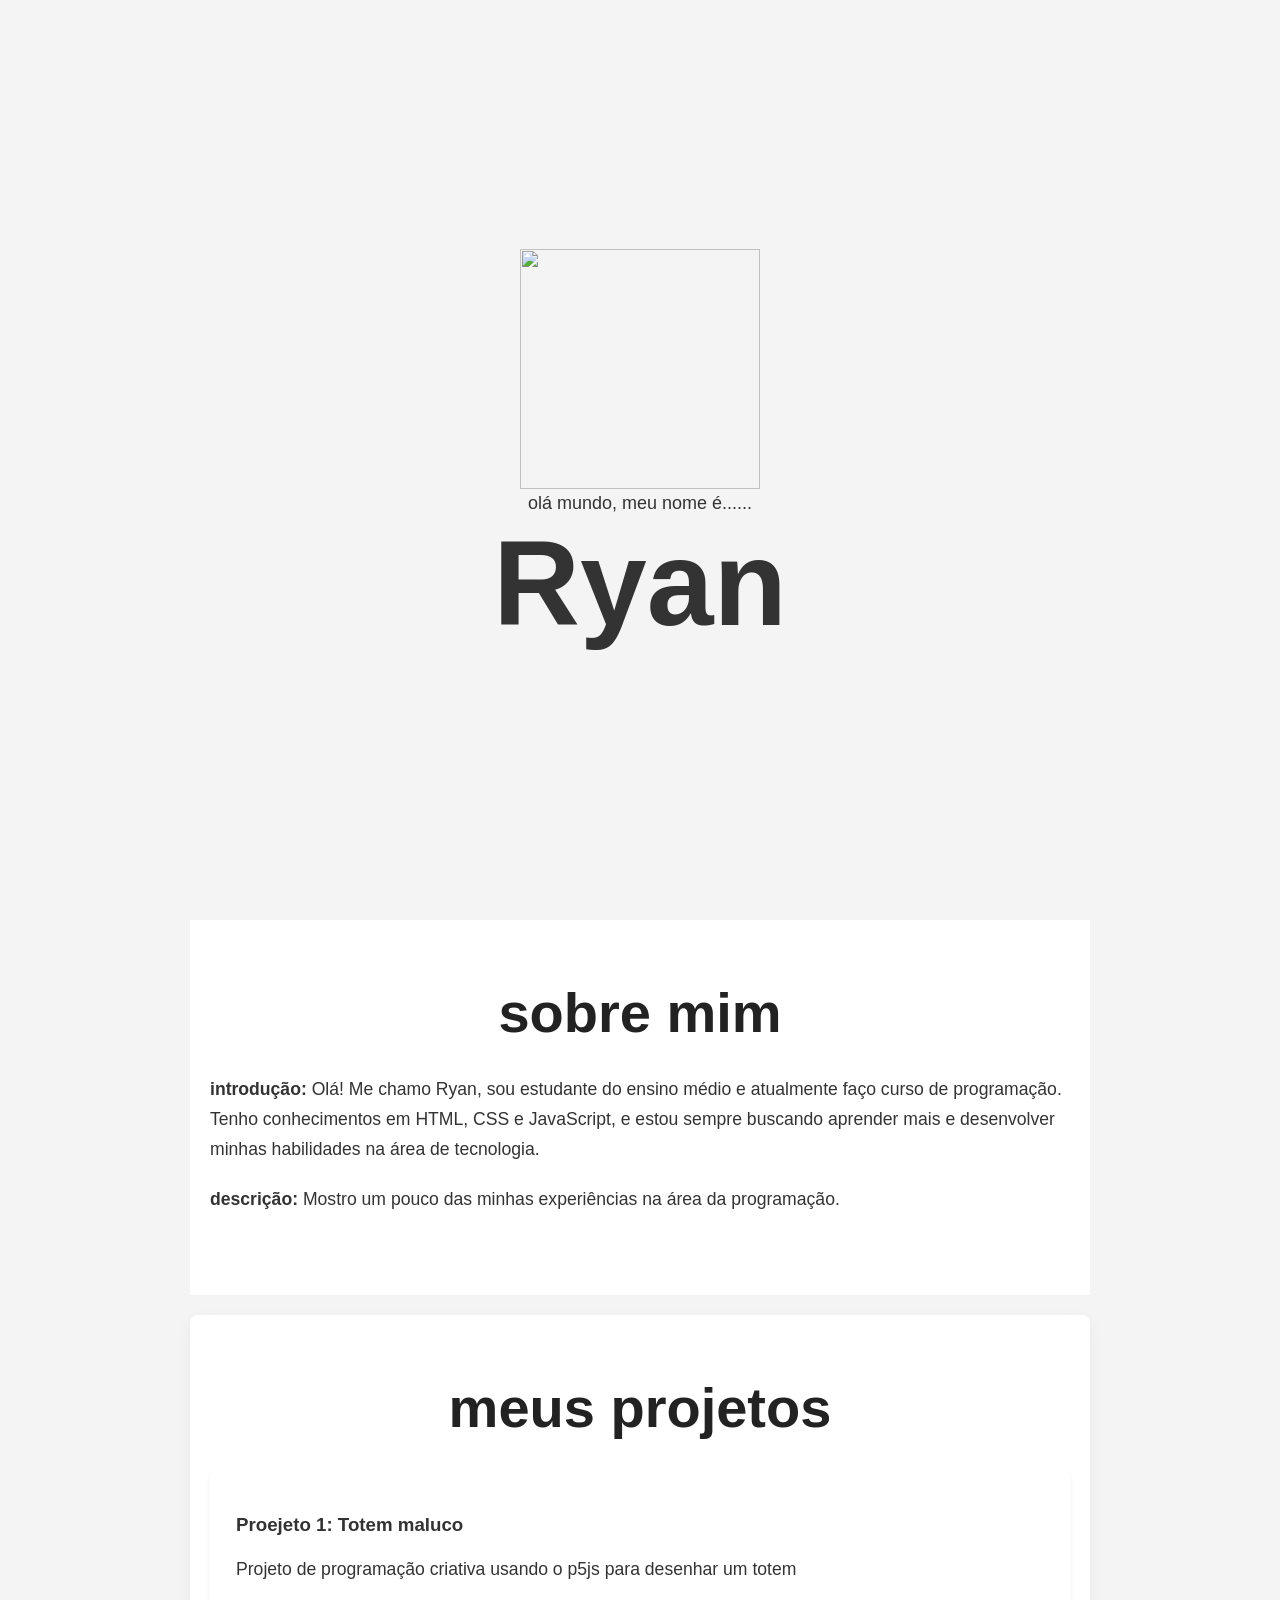
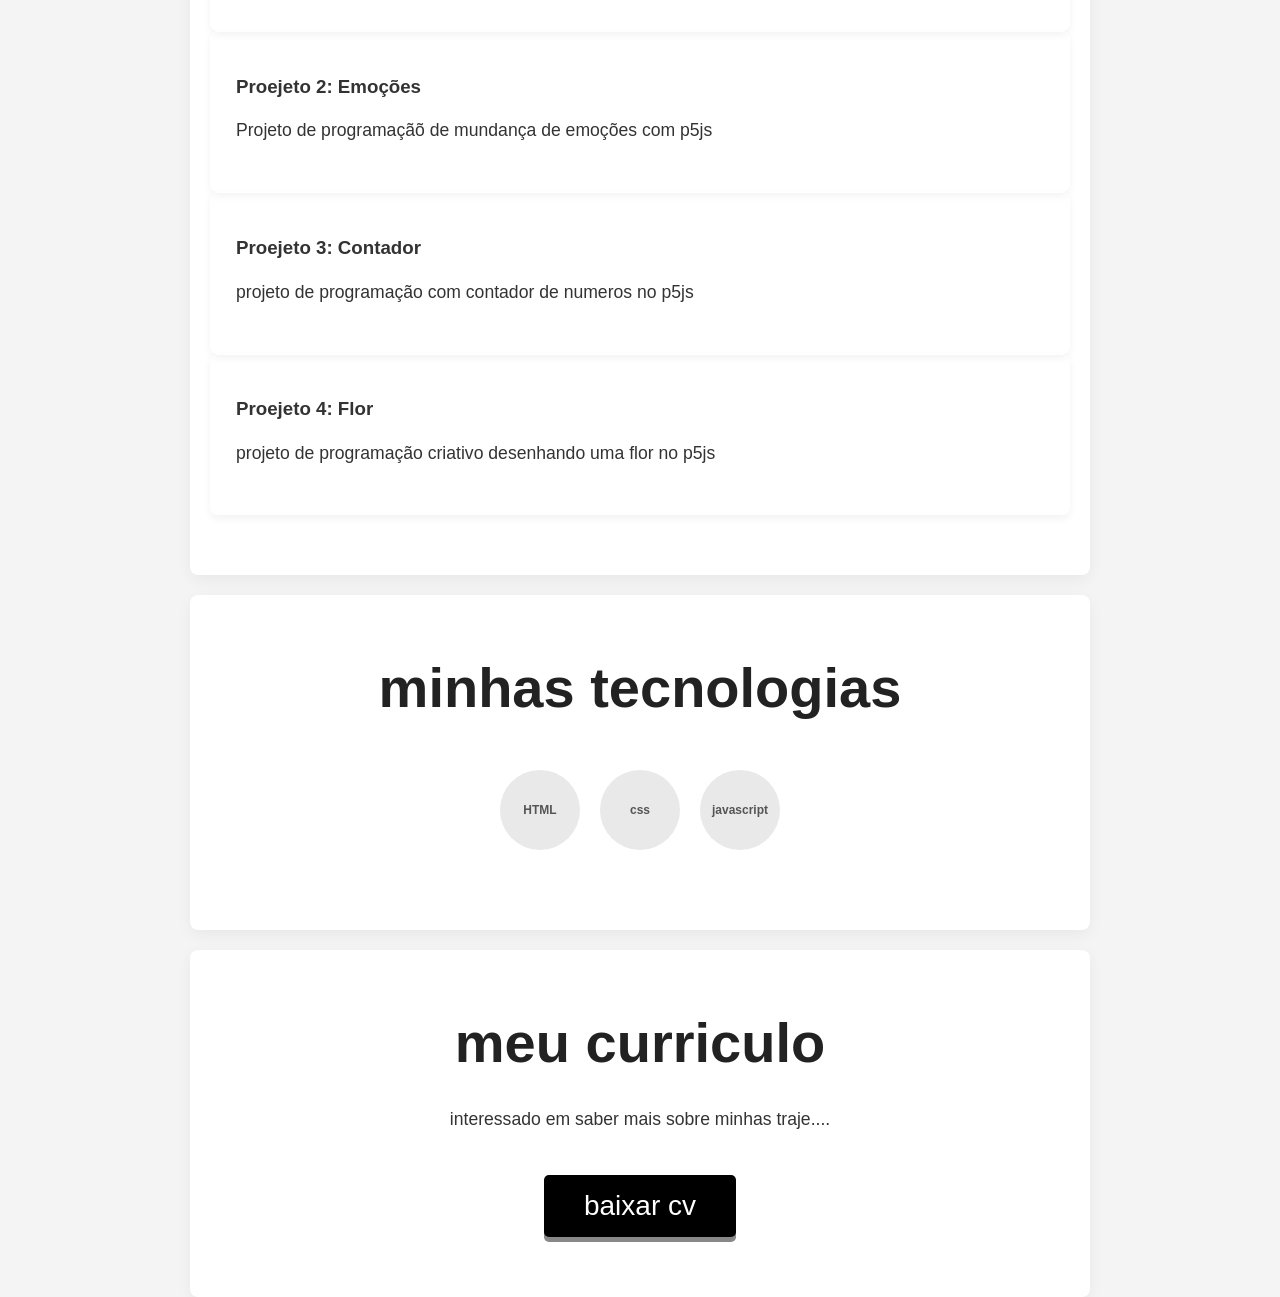
==== index.html @ 9ab0a65f "ajuste" ====
<!DOCTYPE html>
<html lang="pt-br">

<head>
    <meta charset="UTF-8">
    <meta name="viewport" content="width=device-width, initial-scale=1.0">
    <title>Document</title>
    <link rel="stylesheet" href="style.css">
</head>

<body>

    <header id="hero-wrapper">
        <div class="carta circular">
            <img
                src="https://blush.design/api/download?shareUri=clO6CoF9LjLqBUmb&c=Skin_0%7Eae5d29&w=800&h=800&fm=png" />
        </div>
        <p>olá mundo, meu nome é...... </p>
        <h1>Ryan</h1>
    </header>

    <main>
        <section class="content-section" id="sobre mim">
            <h2>sobre mim</h2>
            <p>
                <strong>introdução:</strong> Olá! Me chamo Ryan, sou estudante do ensino médio e atualmente faço curso
                de programação. Tenho conhecimentos em HTML, CSS e JavaScript, e estou sempre buscando aprender mais e
                desenvolver minhas habilidades na área de tecnologia.


            </p>

            <p>
                <strong>descrição:</strong> Mostro um pouco das minhas experiências na área da programação.

            </p>

        </section>




        <section class="content-section" id="projetos">
            <h2>meus projetos</h2>
            <div class="project-grid">

            </div>
        </section>

        <section class="content-section" id="tecnologias">
            <h2>minhas tecnologias</h2>

            <div class="tech-icons">
                <div class="tech-icon">HTML</div>
                <div class="tech-icon">css</div>
                <div class="tech-icon">javascript</div>



            </div>
        </section>

        <section class="content-section" id="curriculo">
            <h2>meu curriculo</h2>
            <p style="text-align: center;">interessado em saber mais sobre minhas traje....</p>
            <div class="cv-button-container">
                <a href="#" class="cv-button" download>baixar cv</a>
            </div>
        </section>

        <script src="script.js"></script>






    </main>


</body>

</html>
---- style.css ----
.content-section{
padding: 60px 20px;
max-width: 900p;
margin: 0 auto;
background-color: white;
}

*{
    box-sizing: border-box;
}

body{
    margin: o;
    font-family: "roboto", sans-serif;
    background-color: white;
    color: #333;
    padding: 0 20px;
}

main{
    width: 100%;
    padding-top: 20px;
}

@import url('https://fonts.googleapis.com/css2?family=Bebas+Neue&display=swap');
@import url('https://fonts.googleapis.com/css2?family=Roboto:wght@400;700&display=swap');

* {
    box-sizing: border-box;
}

body {
    margin: 0;
    font-family: 'Roboto', sans-serif;
    background-color: #f4f4f4;
    color: #333;
    padding: 0 20px;
}

#hero-wrapper {
    display: flex;
    flex-direction: column;
    justify-content: center;
    align-items: center;
    min-height: 100vh;
}

#hero-wrapper p {
    margin: 0;
    font-size: large;
}

#hero-wrapper h1 {
    font-size: 120px;
    font-family: "Bebas Neue", sans-serif;
    margin: 0;
}

#hero-wrapper img {
    width: 240px;
    height: 240px;
}

main {
    width: 100%;
    padding-top: 20px;
}

.content-section {
    padding: 60px 20px;
    max-width: 900px;
    margin: 0 auto;
    background-color: #ffffff;
}

.content-section + .content-section {
    margin-top: 20px;
    border-radius: 8px;
    box-shadow: 0 5px 15px rgba(0, 0, 0, 0.05);
}

.content-section h2 {
    font-family: "Bebas Neue", sans-serif;
    font-size: 56px;
    text-align: center;
    margin-top: 0;
    margin-bottom: 30px;
    color: #222;
}

.content-section p {
    font-size: 1.1rem;
    line-height: 1.7;
    margin-bottom: 20px;
}

.tech-icons {
    display: flex;
    flex-wrap: wrap;
    justify-content: center;
    gap: 20px;
    padding: 20px 0;
}

.tech-icon {
    width: 80px;
    height: 80px;
    background-color: #e9e9e9;
    border-radius: 50%;
    display: flex;
    justify-content: center;
    align-items: center;
    font-size: 12px;
    color: #555;
    font-weight: 700;
}

.cv-button-container {
    text-align: center;
    margin-top: 40px;
}

.cv-button {
    display: inline-block;
    padding: 15px 40px;
    background-color: black;
    color: white;
    text-decoration: none;
    font-family: "Bebas Neue", sans-serif;
    font-size: 28px;
    border-radius: 5px;
    transition: background-color 0.3s, transform 0.3s;
    box-shadow: 0px 5px 0px #888;
}

.cv-button:hover {
    background-color: #333;
    transform: translateY(-10px);
    box-shadow: 0px 7px 0px #888;
}

.project-card{

text-decoration: none;
color: inherit;
display: block;
border: 1px solid #ffffff;
border-radius: 8px;
padding: 25px;
box-shadow: 0 4px 8px rgba(0, 0, 0, 0.05);
transition: transform 0.3s ease, box-shadow 0.3 ease;
}


.project-card:hover{
transform: translateY(-5px);
box-shadow: 0 6px 12px rgba(0, 0, 0, 0.1);

}

@media (max-width: 400px) {
   body{
    background-color: white;


   }

}
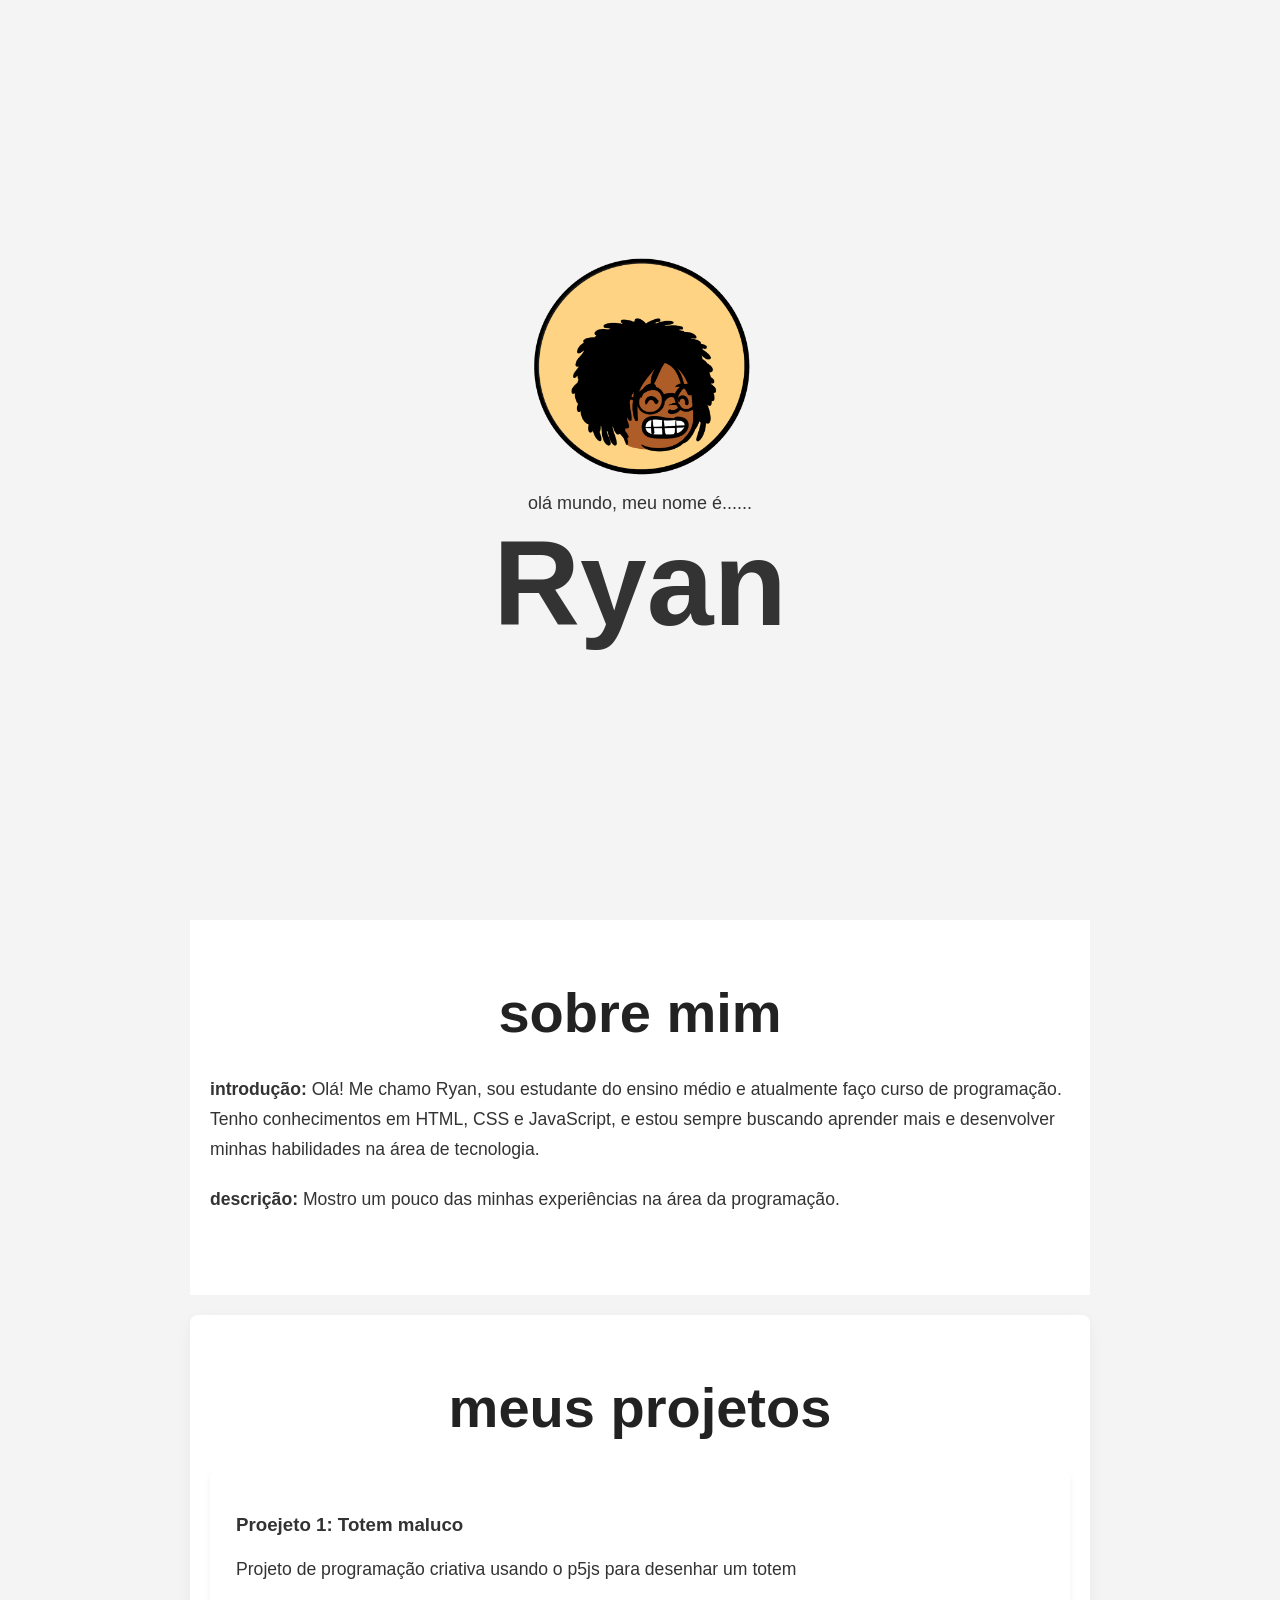
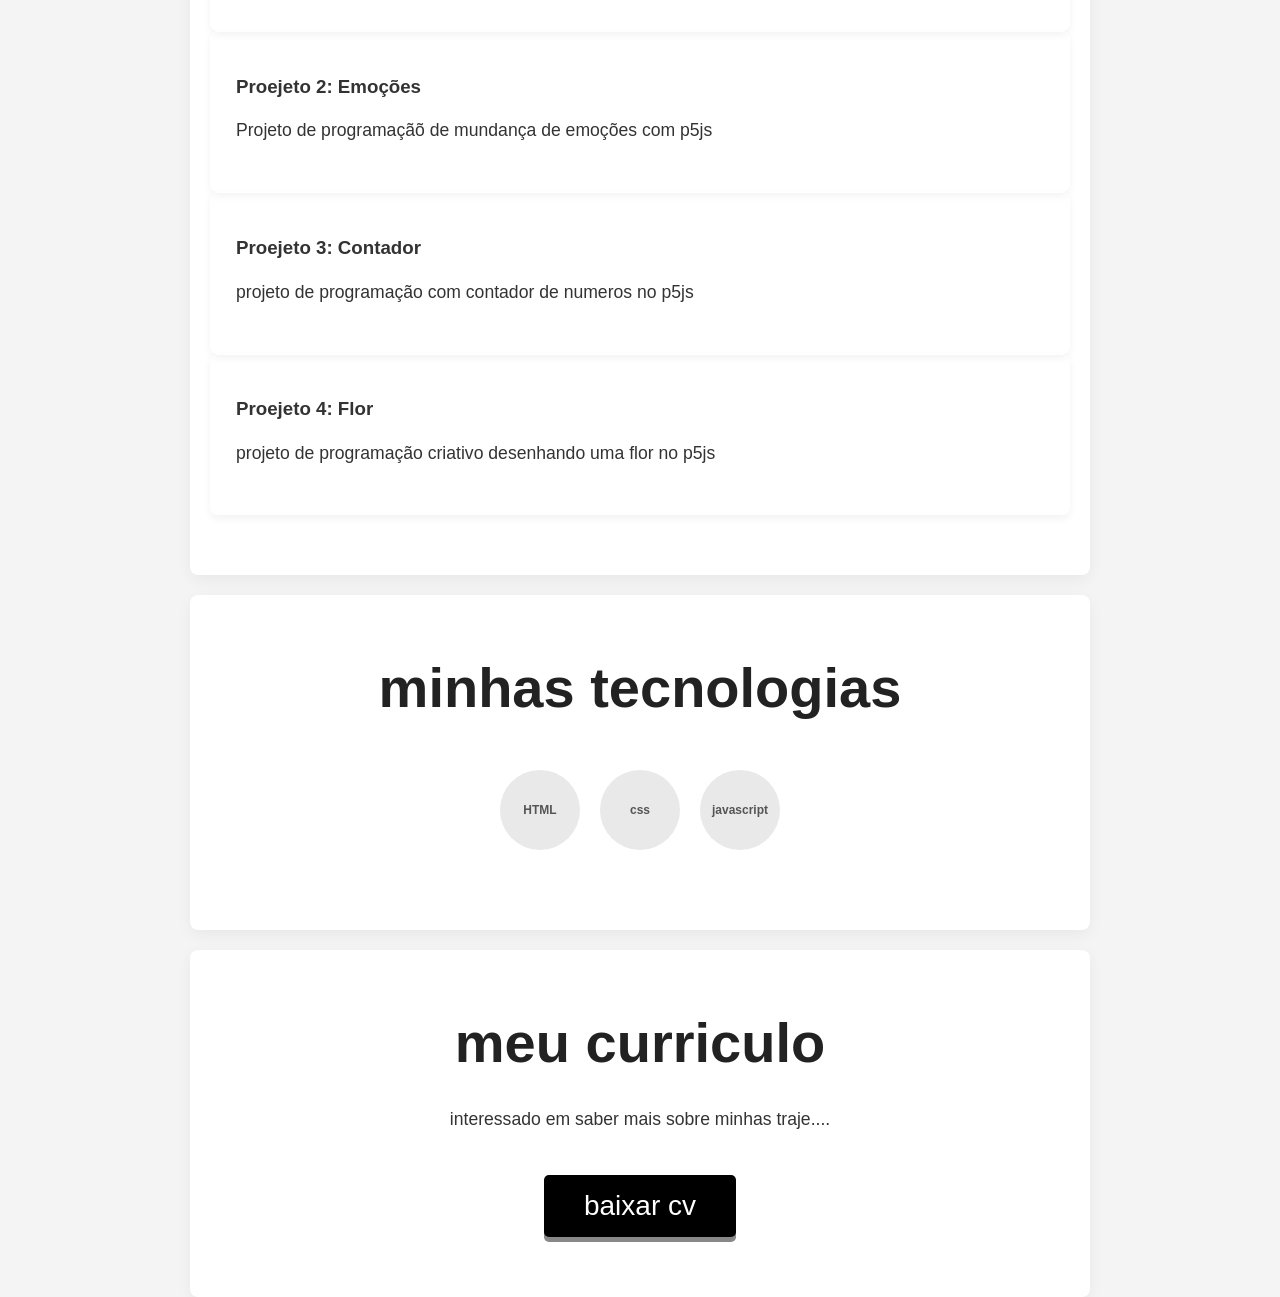
==== commit fb176b13: "ajuste 4" ====
--- a/index.html
+++ b/index.html
@@ -13,7 +13,7 @@
     <header id="hero-wrapper">
         <div class="carta circular">
             <img
-                src="https://blush.design/api/download?shareUri=clO6CoF9LjLqBUmb&c=Skin_0%7Eae5d29&w=800&h=800&fm=png" />
+                src="download.png">
         </div>
         <p>olá mundo, meu nome é...... </p>
         <h1>Ryan</h1>
